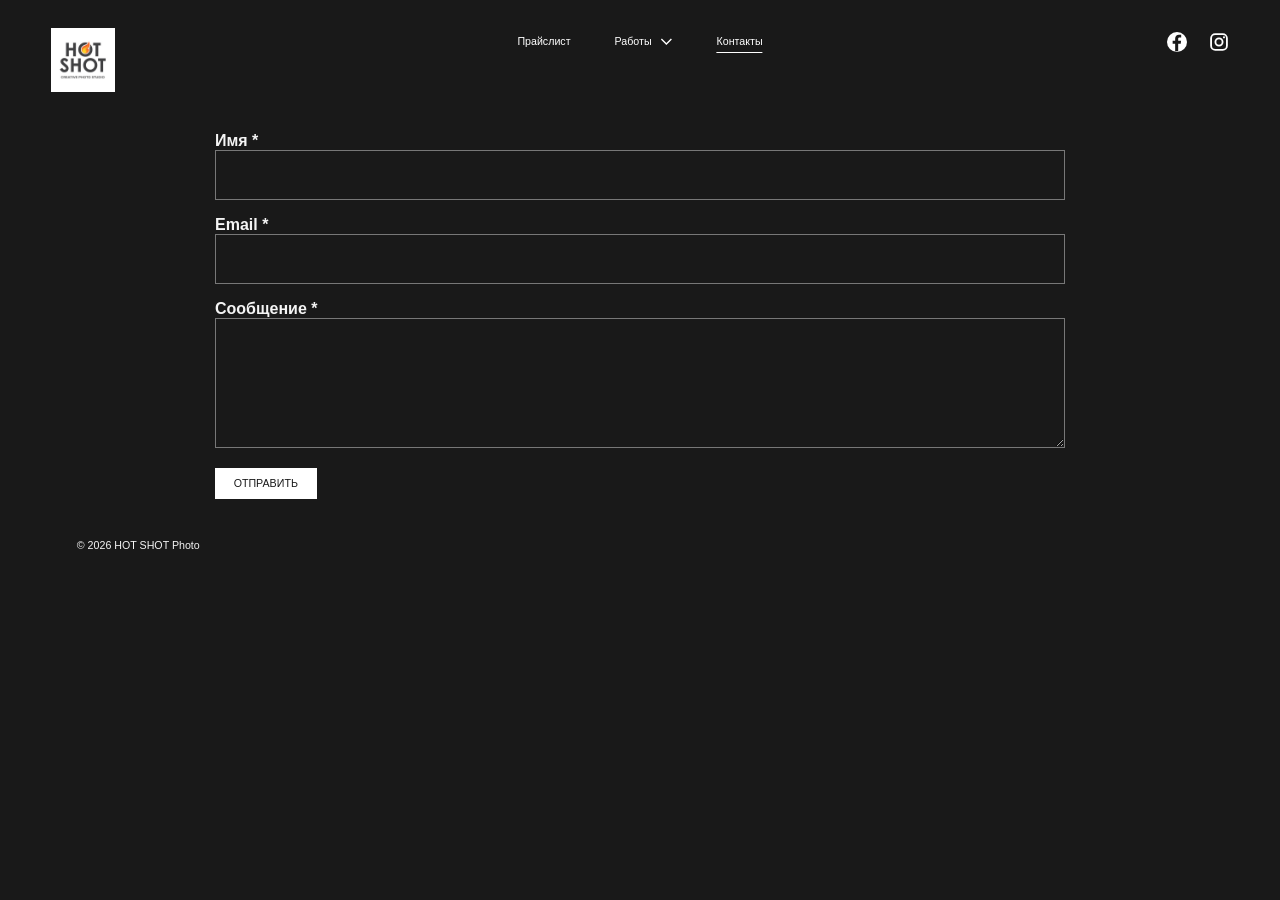
==== contacts.html @ 5870b9e6 "Refresh stylesheet cache for footer flow" ====
<!doctype html><html lang="ru"><head><meta charset="utf-8"><meta name="viewport" content="width=device-width,initial-scale=1"><title>HOT SHOT — Контакты</title><link rel="stylesheet" href="style.css?v=footer-flow-fix-v4-20260926"><style>.header{pointer-events:none}.header>a,.header .nav,.header .social{pointer-events:auto}</style></head><body><header class="header"><a href="index.html"><img class="logo" src="images/logo.jpg" alt="HOT SHOT"></a><nav class="nav"><a href="price.html">Прайслист</a><div class="dropdown"><button class="dropbtn"><span>Работы</span><svg class="chevron" viewBox="0 0 12 7" aria-hidden="true"><path d="m1 1 5 5 5-5" fill="none" stroke="currentColor" stroke-width="1.4"/></svg></button><div class="dropmenu"><a href="gallery.html?type=portrait">Портреты</a><a href="gallery.html?type=pairs">Пары</a><a href="gallery.html?type=scenes">Сценарии</a></div></div><a href="contacts.html" aria-current="page">Контакты</a></nav><div class="social"><a href="https://www.facebook.com/HOTSHOT.photostudio" target="_blank" rel="noopener noreferrer" aria-label="Facebook"><svg class="social-icon facebook-icon" viewBox="0 0 24 24" aria-hidden="true"><circle cx="12" cy="12" r="12" fill="currentColor"/><path d="M13.42 24v-9.03h3.03l.45-3.52h-3.48V9.2c0-1.02.28-1.72 1.74-1.72h1.86V4.33c-.32-.04-1.42-.14-2.71-.14-2.68 0-4.51 1.64-4.51 4.65v2.61H6.77v3.52H9.8V24h3.62Z" fill="#191919" transform="translate(0 -1)"/></svg></a><a href="https://www.instagram.com/hotshot_photostudio" target="_blank" rel="noopener noreferrer" aria-label="Instagram"><svg class="social-icon instagram-icon" viewBox="0 0 24 24" aria-hidden="true"><rect x="2.5" y="2.5" width="19" height="19" rx="5" fill="none" stroke="currentColor" stroke-width="2.2"/><circle cx="12" cy="12" r="4.3" fill="none" stroke="currentColor" stroke-width="2.2"/><circle cx="18" cy="6.4" r="1.25" fill="currentColor"/></svg></a></div></header><main class="contact"><form class="form" action="https://formsubmit.co/symbols.store@gmail.com" method="POST"><input type="hidden" name="_subject" value="Сообщение с сайта HOT SHOT"><input type="hidden" name="_captcha" value="false"><label>Имя *<input name="name" required style="cursor: text;"></label><label>Email *<input type="email" name="email" required></label><label>Сообщение *<textarea name="message" required></textarea></label><button class="btn" type="submit">ОТПРАВИТЬ</button></form></main><footer>© 2026 HOT SHOT Photo</footer></body></html>
---- style.css ----
* { box-sizing: border-box; }
html, body { margin: 0px; background: rgb(25, 25, 25); color: rgb(244, 244, 244); font-family: Arial, Helvetica, sans-serif; }
body { min-height: 100vh; display: flex; flex-direction: column; }
.header { height: 205px; padding: 28px 4%; position: relative; }
.logo { width: 96px; height: 96px; object-fit: contain; display: block; }
.nav { position: absolute; top: 35px; left: 50%; transform: translateX(-50%); display: flex; gap: 44px; align-items: center; }
.nav > a, .dropbtn { font-family: inherit; font-size: 16px; line-height: 1.2; color: rgb(255, 255, 255); text-decoration: none; background: none; border: 0px; cursor: pointer; padding: 0px; }
.dropbtn { display: flex; align-items: center; gap: 9px; }
.chevron { width: 12px; height: 7px; display: block; flex: 0 0 auto; transition: transform 0.18s; }
.dropdown:hover .chevron { transform: rotate(180deg); }
.nav > a, .dropmenu a { position: relative; }
.dropbtn > span { position: relative; }
.nav > a::after, .dropbtn > span::after, .dropmenu a::after { content: ""; position: absolute; left: 0px; right: 0px; bottom: -5px; height: 1px; background: currentcolor; transform: scaleX(0); transform-origin: left center; transition: transform 0.25s; }
.nav > a:hover::after, .nav > a[aria-current="page"]::after, .dropbtn:hover > span::after, .dropdown:hover .dropbtn > span::after, .dropbtn[aria-current="page"] > span::after, .dropmenu a:hover::after, .dropmenu a[aria-current="page"]::after { transform: scaleX(1); }
.dropdown { position: relative; }
.dropmenu { display: none; position: absolute; top: 100%; left: 0px; min-width: 160px; padding: 7px 0px 0px; background: rgb(25, 25, 25); border: 0px; z-index: 20; }
.dropdown:hover .dropmenu { display: flex; flex-direction: column; gap: 12px; }
.dropmenu a { color: rgb(255, 255, 255); text-decoration: none; font-size: 16px; white-space: nowrap; }
.social { position: absolute; right: 4%; top: 32px; display: flex; gap: 22px; }
.social a { color: rgb(255, 255, 255); text-decoration: none; width: 30px; height: 30px; display: block; line-height: 0; }
.social-icon { width: 100%; height: 100%; display: block; }
.homegrid { display: grid; grid-template-columns: repeat(3, 1fr); gap: 6.5%; padding: 10px 4% 70px; margin-top: -50px; }
.tile { height: 550px; position: relative; overflow: hidden; text-decoration: none; color: rgb(255, 255, 255); }
.tile img { width: 100%; height: 100%; object-fit: cover; display: block; }
.tile span { position: absolute; inset: 0px; display: grid; place-items: end center; padding-bottom: 88px; font-size: 30px; }
.tile span::after { content: ""; position: absolute; left: 50%; top: auto; bottom: 68px; width: 164px; height: 1px; background: rgb(255, 255, 255); transform: translateX(-50%); opacity: 0; }
.tile:hover span::after { opacity: 1; }
.gallery { flex: 1 1 0%; overflow: hidden; padding: 10px 0px 50px; margin-top: -50px; }
.slider { height: max(180px, -322px + 100vh); min-height: 0px; overflow: hidden; position: relative; padding-left: 3.5%; }
.track { height: 100%; display: flex; gap: 18px; align-items: center; position: relative; transition: transform 1s; }
.slide { height: 100%; width: auto; flex: 0 0 auto; object-fit: cover; cursor: pointer; }
.arrow { position: absolute; top: 50%; transform: translateY(-50%); width: 46px; height: 46px; border-radius: 50%; border: 0px; background: rgb(241, 241, 241); color: rgb(51, 51, 51); display: grid; place-items: center; padding: 0px; line-height: 0; cursor: pointer; }
.arrow svg { display: block; width: 20px; height: 20px; }
.prev { left: 24px; }
.next { right: 24px; }
.lightbox { display: none; position: fixed; inset: 0px; background: rgb(25, 25, 25); z-index: 100; align-items: center; justify-content: center; }
.lightbox.open { display: flex; }
.lightbox img { max-width: 92vw; max-height: 88vh; object-fit: contain; }
.close { position: absolute; top: 18px; right: 28px; background: none; border: 0px; color: rgb(255, 255, 255); font-size: 44px; cursor: pointer; }
.content { flex: 1 1 0%; max-width: 1480px; margin: auto; padding: 5px 3.5% 65px; }
.price-content { width: 100%; max-width: none; padding: 5px 5.6% 65px; }
.content h1 { font-size: 56px; font-weight: 400; margin: 0px 0px 24px; }
.content h2 { font-size: 42px; font-weight: 400; margin: 48px 0px 24px; }
.content p { font-size: 16px; line-height: 1.35; margin: 0px 0px 21px; }
.content a { color: rgb(255, 255, 255); }
.studio { display: grid; grid-template-columns: 1fr 1fr; gap: 18px; margin: 30px 0px 48px; }
.studio img { width: 100%; height: 310px; object-fit: cover; }
.price-content .studio { gap: 48px; margin: 30px 0px 48px; }
.price-content .studio img { height: 460px; }
.prices { display: grid; grid-template-columns: repeat(3, 1fr); gap: 14px; }
.price { border: 1px solid rgb(170, 170, 170); padding: 24px; min-height: 610px; display: flex; flex-direction: column; }
.price-content .prices { width: calc(100% + 80px); margin-left: -40px; gap: 24px; }
.price-content .price { min-height: 610px; padding: 40px 40px 50px; }
.price-content .price h3 { min-height: 84px; margin: 0px 0px 20px; }
.price-content .price .btn { align-self: stretch; text-align: center; padding: 22px 20px; }
.price-content .price-note { width: calc(100% + 80px); margin: 32px 0px 21px -40px; }
.price h3 { font-size: 20px; font-weight: 400; min-height: 56px; }
.price p { font-size: 16px; }
.btn { margin-top: auto; align-self: flex-start; background: rgb(255, 255, 255); text-decoration: none; padding: 14px 28px; border: 0px; font-size: 16px; cursor: pointer; color: rgb(25, 25, 25) !important; }
.contact { flex: 1 1 0%; display: grid; grid-template-columns: 200px minmax(400px, 850px); gap: 30px; justify-content: center; padding: 65px 5%; margin-top: -100px; }
.contacticons { display: flex; gap: 22px; padding-top: 60px; }
.contacticons a { color: rgb(255, 255, 255); text-decoration: none; width: 38px; height: 38px; display: block; line-height: 0; }
.contacticons .social-icon { width: 38px; height: 38px; }
.form { display: flex; flex-direction: column; }
.form label { font-weight: 700; margin-bottom: 4px; }
.form input, .form textarea { width: 100%; background: transparent; color: rgb(255, 255, 255); border: 1px solid rgb(119, 119, 119); padding: 14px; font: inherit; margin-bottom: 12px; }
.form input { height: 50px; }
.form textarea { height: 130px; resize: vertical; }
footer { padding: 21px 6%; font-size: 15px; margin-top: auto; }
@media (max-width: 800px) {
  .header { height: 125px; padding: 18px 5%; }
  .logo { width: 68px; height: 68px; }
  .nav { top: 25px; right: 5%; left: auto; transform: none; gap: 16px; }
  .nav > a, .dropbtn { font-size: 14px; }
  .social { right: 5%; top: 82px; }
  .social a { width: 22px; height: 22px; }
  .homegrid { grid-template-columns: 1fr; gap: 20px; padding: 25px 5% 45px; margin-top: 0px; }
  .tile { height: 60vh; min-height: 360px; }
  .gallery { overflow: visible; padding: 10px 0px 30px; margin-top: 0px; }
  .slider { height: auto; min-height: 0px; overflow: visible; padding: 0px; }
  .track { height: auto; display: flex; flex-direction: column; gap: 18px; transition: none; transform: none !important; }
  .slide.clone { display: none; }
  .slide { display: block; width: 100%; max-width: 100%; height: auto; object-fit: contain; cursor: default; }
  .arrow { display: none; }
  .content { padding: 8px 5% 45px; }
  .price-content { padding: 8px 5% 45px; }
  .price-content .studio { grid-template-columns: 1fr; gap: 18px; margin: 30px 0px 42px; }
  .price-content .studio img { height: 240px; }
  .price-content .prices { width: auto; margin-left: 0px; grid-template-columns: 1fr; gap: 20px; }
  .price-content .price { min-height: 0px; padding: 24px; }
  .price-content .price h3 { min-height: 0px; }
  .price-content .price .btn { align-self: stretch; padding: 14px 28px; }
  .price-content .price-note { width: auto; margin: 24px 0px 21px; }
  .content h1 { font-size: 39px; }
  .content h2 { font-size: 31px; }
  .studio { grid-template-columns: 1fr; }
  .studio img { height: 240px; }
  .prices { grid-template-columns: 1fr; }
  .price { min-height: 0px; }
  .contact { grid-template-columns: 1fr; padding: 45px 8%; margin-top: 0px; }
  .contacticons { padding: 0px; }
  .dropmenu { right: 0px; left: auto; }
  .lightbox img { max-width: 96vw; max-height: 84vh; }
}
@media (min-width: 801px) {
  .price-content { position: relative; top: -50px; }
}
@media (min-width: 801px) {
  .price-content .studio img { height: auto; align-self: start; object-fit: contain; }
  .price-content .price { padding-left: 24px; padding-right: 24px; }
  .price-content .price h3 { height: 84px; min-height: 84px; flex: 0 0 84px; }
}
@media (min-width: 801px) {
  .price-content .price p { font-size: 14px; }
}
@media (min-width: 801px) {
  .price-content .prices { gap: 16px; }
}
.price-content .price p { font-size: 14px; }
.price-content .price h3 { font-size: 16px; }
@media (max-width: 800px) {
  .price-content .price { padding-left: 18px; padding-right: 18px; }
}
@media (max-width: 800px) {
  .price-content .price p { font-size: 13px; }
  .price-content .price { padding-left: 16px; padding-right: 16px; }
}
@media (min-width: 801px) {
  .price-content .price p { font-size: 12px; }
}
@media (min-width: 801px) {
  .price-content .price .btn { margin-bottom: 50px; }
}
@media (min-width: 801px) {
  .price-content .price { min-height: 560px; }
}
@media (min-width: 801px) {
  .price-content .prices { align-items: start; }
  .price-content .price { min-height: 0px; padding-bottom: 21px; }
  .price-content .price .btn { margin-top: 0px; margin-bottom: 0px; }
}
@media (min-width: 801px) {
  .price-content .prices { align-items: stretch; }
  .price-content .price { min-height: 560px; padding-bottom: 50px; }
  .price-content .price .btn { margin-top: auto; margin-bottom: 0px; }
}
@media (min-width: 801px) {
  .price-content .price > p:last-of-type { margin-top: auto; }
  .price-content .price .btn { margin-top: 0px; }
}
.logo { width: 64px; height: 64px; }
.dropmenu a { align-self: flex-start; }
@media (max-width: 800px) {
  .logo { width: 45px; height: 45px; }
}
.nav > a, .dropbtn { font-size: 10.67px; }
.dropmenu a { font-size: 10.67px; }
.dropdown:hover .dropmenu { gap: 8px; }
main { position: relative; top: -33px; }
@media (min-width: 801px) {
  main.price-content { top: -83px; }
}
@media (max-width: 800px) {
  .nav > a, .dropbtn { font-size: 9.33px; }
  main { top: -32px; }
}
.social a { width: 20px; height: 20px; }
.contacticons a, .contacticons .social-icon { width: 25px; height: 25px; }
@media (max-width: 800px) {
  .social a { width: 15px; height: 15px; }
}
@media (min-width: 801px) {
  .gallery { height: max(294px, -293.6px + 130vh); flex: 0 0 auto; overflow: visible; }
  .slider { height: max(234px, -353.6px + 130vh); }
}
@media (max-width: 800px) {
  .nav { left: calc(52.5% + 22.5px); right: auto; transform: translateX(-50%); width: max-content; }
  .social { top: 75px; left: 5%; right: auto; width: 45px; display: flex; justify-content: space-between; gap: 0px; }
  .dropmenu { left: 0px; right: auto; }
}
.contact { display: flex; justify-content: center; }
.contact .form { width: min(850px, 100%); }
.contact .btn { padding: 9.33px 18.67px; font-size: 10.67px; }
@media (max-width: 800px) {
  .contact .form { font-size: 9.33px; }
}
footer { font-size: 10.67px; }
@media (max-width: 800px) {
  footer { font-size: 9.33px; }
}
@media (min-width: 801px) {
  main.price-content { top: -83px; }
  .contact { padding-top: 60px; }
}
@media (max-width: 800px) {
  .homegrid, .price-content, .contact { padding-top: 10px; }
}
@media (max-width: 800px) {
  .dropmenu a { font-size: 9.33px; }
}
footer { margin-top: 0px; padding-top: 0px; }
@media (min-width: 801px) {
  .homegrid, .contact { padding-bottom: 73px; }
  .gallery { height: max(317px, -270.6px + 130vh); padding-bottom: 73px; }
  .price-content { padding-bottom: 14px; }
}
@media (max-width: 800px) {
  .homegrid, .gallery, .price-content, .contact { padding-bottom: 72px; }
  .price-content { padding-bottom: 51px; }
}
.content, .contact { flex: 0 0 auto; }
.content { margin-top: 0px; margin-bottom: 0px; }
.contact { align-items: flex-start; }
@media (min-width: 801px) {
  .price-content { padding-bottom: 52px; }
}
@media (max-width: 800px) {
  .gallery { flex: 0 0 auto; }
}
body > footer { margin-top: 0px !important; }
body { min-height: 0px; }
.price-content h1 { font-size: 28px; }
.price-content h2 { font-size: 21px; }
.price-content > p { font-size: 12px; }
@media (max-width: 800px) {
  .price-content h1 { font-size: 19.5px; }
  .price-content h2 { font-size: 15.5px; }
  .price-content > p { font-size: 13px; }
}
@media (min-width: 801px) {
  .price-content .price > p:not(:last-of-type) { margin-bottom: 21px; }
}
@media (min-width: 801px) {
  .price-content .price .btn { padding-top: 15px; padding-bottom: 15px; }
}
@media (min-width: 801px) {
  .price-content .price { min-height: 540px; }
  .price-content .price h3 { margin-bottom: 12px; }
}
@media (min-width: 801px) {
  .price-content .price { padding-top: 21px; padding-bottom: 21px; }
  .price-content .price h3 { margin-bottom: 21px; }
}
@media (min-width: 801px) {
  .price-content .price { min-height: 540px; padding-top: 21px; padding-bottom: 21px; }
  .price-content .price h3 { margin-bottom: 21px; }
  .price-content .price > p:not(:last-of-type) { margin-bottom: 21px; }
  .price-content .price > p:last-of-type { margin-top: auto; margin-bottom: 21px; }
  .price-content .price .btn { margin-top: 0px; padding-top: 15px; padding-bottom: 15px; }
}
@media (min-width: 801px) {
  .price-content .price:nth-child(3) { min-height: 0px; align-self: start; }
  .price-content .price:nth-child(3) h3 { height: auto; min-height: 0px; flex: 0 0 auto; margin-bottom: 21px; }
  .price-content .price:nth-child(3) > p:last-of-type { margin-top: 0px; margin-bottom: 21px; }
  .price-content .price:nth-child(3) .btn { margin-top: 0px; }
}
@media (min-width: 801px) {
  .price-content .price:nth-child(-n+2) { min-height: 0px; }
  .price-content .price:nth-child(-n+2) h3 { height: auto; min-height: 0px; flex: 0 0 auto; margin-bottom: 21px; }
  .price-content .price:nth-child(-n+2) > p:last-of-type { margin-top: auto; margin-bottom: 21px; }
}
@media (min-width: 801px) {
  .price-content .price:nth-child(-n+2) h3 { height: 3lh; min-height: 3lh; flex: 0 0 3lh; }
}
@media (min-width: 801px) {
  .homegrid .tile { height: auto; aspect-ratio: 0.77 / 1; }
}
.homegrid .tile span { font-size: 24px; }
.homegrid .tile span::after { bottom: 75px; }
@media (max-width: 800px) {
  .homegrid .tile span { padding-bottom: 72px; font-size: 20px; }
  .homegrid .tile span::after { bottom: 60px; }
}
.homegrid .tile > span { padding: 0px; }
.homegrid .tile > span::after { display: none; }
.homegrid .tile > span > .tile-label { position: absolute; left: 50%; bottom: 16%; transform: translateX(-50%); white-space: nowrap; font-size: 30px; line-height: 1.2; }
.homegrid .tile-label::after { content: ""; position: absolute; left: 0px; right: 0px; top: calc(100% + 11px); height: 1px; background: rgb(255, 255, 255); transform: scaleX(0); transform-origin: center center; transition: transform 0.25s; }
.homegrid .tile:hover .tile-label::after { transform: scaleX(1); }
@media (max-width: 800px) {
  .homegrid .tile > span > .tile-label { font-size: 18px; }
  .homegrid .tile-label::after { top: calc(100% + 7px); }
}
.homegrid .tile > span > .tile-label { inset: auto auto 16%; display: block; width: max-content; font-size: clamp(18px, 1.875vw, 30px); }
.homegrid .tile-label::after { top: calc(100% + 0.7vw); }
@media (max-width: 800px) {
  .homegrid .tile > span > .tile-label { font-size: clamp(14px, 1.875vw, 18px); }
  .homegrid .tile-label::after { top: calc(100% + 0.7vw); }
}
.homegrid .tile > span > .tile-label { color-scheme: unset; forced-color-adjust: unset; math-depth: unset; position-anchor: unset; text-size-adjust: unset; appearance: unset; font-feature-settings: unset; font-kerning: unset; font-language-override: unset; font-optical-sizing: unset; font-palette: unset; font-size-adjust: unset; font-stretch: unset; font-style: unset; font-synthesis: unset; font-variant: unset; font-variation-settings: unset; font-weight: unset; position-area: unset; text-orientation: unset; text-rendering: unset; text-spacing-trim: unset; -webkit-font-smoothing: unset; -webkit-locale: unset; -webkit-text-orientation: unset; -webkit-writing-mode: unset; writing-mode: unset; zoom: unset; accent-color: unset; place-content: unset; place-items: unset; place-self: unset; alignment-baseline: unset; anchor-name: unset; anchor-scope: unset; animation-composition: unset; animation: unset; animation-trigger: unset; app-region: unset; aspect-ratio: unset; backdrop-filter: unset; backface-visibility: unset; background: unset; background-blend-mode: unset; baseline-shift: unset; baseline-source: unset; block-size: unset; border-block: unset; border: unset; border-radius: unset; border-collapse: unset; border-end-end-radius: unset; border-end-start-radius: unset; border-inline: unset; border-shape: unset; border-start-end-radius: unset; border-start-start-radius: unset; box-decoration-break: unset; box-shadow: unset; box-sizing: unset; break-after: unset; break-before: unset; break-inside: unset; buffered-rendering: unset; caption-side: unset; caret-animation: unset; caret-color: unset; caret-shape: unset; clear: unset; clip: unset; clip-path: unset; clip-rule: unset; color-interpolation: unset; color-interpolation-filters: unset; color-rendering: unset; columns: unset; column-fill: unset; gap: unset; rule-break: unset; rule: unset; rule-inset: unset; rule-visibility-items: unset; column-span: unset; contain: unset; contain-intrinsic-block-size: unset; contain-intrinsic-size: unset; contain-intrinsic-inline-size: unset; container: unset; content: unset; content-visibility: unset; corner-shape: unset; corner-block-end-shape: unset; corner-block-start-shape: unset; counter-increment: unset; counter-reset: unset; counter-set: unset; cursor: unset; cx: unset; cy: unset; d: unset; dominant-baseline: unset; dynamic-range-limit: unset; empty-cells: unset; field-sizing: unset; fill: unset; fill-opacity: unset; fill-rule: unset; filter: unset; flex: unset; flex-flow: unset; flex-line-count: unset; float: unset; flood-color: unset; flood-opacity: unset; grid: unset; grid-area: unset; height: unset; hyphenate-character: unset; hyphenate-limit-chars: unset; hyphens: unset; image-orientation: unset; image-rendering: unset; initial-letter: unset; inline-size: unset; inset-block: unset; inset-inline: unset; interactivity: unset; interest-delay: unset; interpolate-size: unset; isolation: unset; letter-spacing: unset; lighting-color: unset; line-break: unset; list-style: unset; margin-block: unset; margin: unset; margin-inline: unset; marker: unset; mask: unset; mask-type: unset; math-shift: unset; math-style: unset; max-block-size: unset; max-height: unset; max-inline-size: unset; max-width: unset; min-block-size: unset; min-height: unset; min-inline-size: unset; min-width: unset; mix-blend-mode: unset; object-fit: unset; object-position: unset; object-view-box: unset; offset: unset; opacity: unset; order: unset; orphans: unset; outline: unset; outline-offset: unset; overflow-anchor: unset; overflow-block: unset; overflow-clip-margin: unset; overflow-inline: unset; overflow-wrap: unset; overflow: unset; overlay: unset; overscroll-behavior-block: unset; overscroll-behavior-inline: unset; overscroll-behavior: unset; padding-block: unset; padding: unset; padding-inline: unset; page: unset; page-margin-safety: unset; page-orientation: unset; paint-order: unset; perspective: unset; perspective-origin: unset; pointer-events: unset; position-try: unset; position-visibility: unset; print-color-adjust: unset; quotes: unset; r: unset; reading-flow: unset; reading-order: unset; resize: unset; right: unset; rotate: unset; ruby-align: unset; ruby-overhang: unset; ruby-position: unset; rule-overlap: unset; rx: unset; ry: unset; scale: unset; scroll-axis-lock: unset; scroll-behavior: unset; scroll-initial-target: unset; scroll-margin-block: unset; scroll-margin: unset; scroll-margin-inline: unset; scroll-marker-group: unset; scroll-padding-block: unset; scroll-padding: unset; scroll-padding-inline: unset; scroll-snap-align: unset; scroll-snap-stop: unset; scroll-snap-type: unset; scroll-target-group: unset; scroll-timeline: unset; scrollbar-color: unset; scrollbar-gutter: unset; scrollbar-width: unset; shape-image-threshold: unset; shape-margin: unset; shape-outside: unset; shape-rendering: unset; size: unset; speak: unset; stop-color: unset; stop-opacity: unset; stroke: unset; stroke-dasharray: unset; stroke-dashoffset: unset; stroke-linecap: unset; stroke-linejoin: unset; stroke-miterlimit: unset; stroke-opacity: unset; stroke-width: unset; tab-size: unset; table-layout: unset; text-align: unset; text-align-last: unset; text-anchor: unset; text-autospace: unset; text-box: unset; text-combine-upright: unset; text-decoration: unset; text-decoration-skip-ink: unset; text-emphasis: unset; text-emphasis-position: unset; text-fit: unset; text-indent: unset; text-justify: unset; text-overflow: unset; text-shadow: unset; text-transform: unset; text-underline-offset: unset; text-underline-position: unset; text-wrap-style: unset; timeline-scope: unset; timeline-trigger: unset; top: unset; touch-action: unset; transform-box: unset; transform-origin: unset; transform-style: unset; transition: unset; translate: unset; trigger-scope: unset; user-select: unset; vector-effect: unset; vertical-align: unset; view-timeline: unset; view-transition-class: unset; view-transition-group: unset; view-transition-name: unset; view-transition-scope: unset; visibility: unset; border-spacing: unset; -webkit-box-align: unset; -webkit-box-decoration-break: unset; -webkit-box-direction: unset; -webkit-box-flex: unset; -webkit-box-ordinal-group: unset; -webkit-box-orient: unset; -webkit-box-pack: unset; -webkit-box-reflect: unset; -webkit-line-break: unset; -webkit-line-clamp: unset; -webkit-mask-box-image: unset; -webkit-rtl-ordering: unset; -webkit-ruby-position: unset; -webkit-tap-highlight-color: unset; -webkit-text-combine: unset; -webkit-text-decorations-in-effect: unset; -webkit-text-fill-color: unset; -webkit-text-security: unset; -webkit-text-stroke: unset; -webkit-user-drag: unset; widows: unset; will-change: unset; window-drag: unset; word-break: unset; word-spacing: unset; x: unset; y: unset; z-index: unset; position: absolute; left: 50%; bottom: 16%; display: block; width: max-content; transform: translateX(-50%); color: rgb(255, 255, 255); font-family: Arial, Helvetica, sans-serif; font-size: clamp(16px, 1.5vw, 24px); line-height: 1.2; white-space: nowrap; }
.homegrid .tile-label::after { top: calc(100% + 0.7vw); }
@media (max-width: 800px) {
  .homegrid .tile > span > .tile-label { font-size: 16px; }
  .homegrid .tile-label::after { top: calc(100% + 6px); }
}
.homegrid .tile-label::after { width: auto; bottom: auto; }
@media (min-width: 801px) {
  .header { z-index: 40; }
}
.back-to-top { display: none; }
@media (max-width: 800px) {
  .nav > a, .dropbtn, .dropmenu a { font-size: 14px; }
  .homegrid .tile > span > .tile-label { font-size: 24px; }
  .content h1 { font-size: 58.5px; }
  .content h2 { font-size: 46.5px; }
  .content p { font-size: 24px; }
  .price-content h1 { font-size: 29.25px; }
  .price-content h2 { font-size: 23.25px; }
  .price-content > p { font-size: 19.5px; }
  .price-content .price h3 { font-size: 24px; }
  .price-content .price p { font-size: 19.5px; }
  .contact .form { font-size: 14px; }
  footer { font-size: 14px; }
  .close { font-size: 66px; }
  .back-to-top { display: block; margin: 28px auto 0px; padding: 9px 18px; border: 1px solid rgb(244, 244, 244); background: rgb(244, 244, 244); color: rgb(25, 25, 25); font-family: inherit; font-size: 14px; line-height: 1.2; cursor: pointer; }
}
@media (max-width: 800px) {
  .dropdown:hover .dropmenu { gap: 2px; }
  main { top: -8px; }
}
.homegrid .tile img { object-fit: contain; }
@media (max-width: 800px) {
  .homegrid .tile { height: auto; min-height: 0px; aspect-ratio: auto; }
  .homegrid .tile img { height: auto; object-fit: contain; }
}
@media (max-width: 800px) {
  .logo { width: 67.5px; height: 67.5px; }
  .nav { left: calc(52.5% + 33.75px); gap: 8px; }
  .nav > a, .dropbtn, .dropmenu a { font-size: clamp(16px, 7.1px + 2.4vw, 17px); letter-spacing: -0.2px; }
  .social { top: 95px; width: 67.5px; }
  .social a { width: 22.5px; height: 22.5px; }
  .dropbtn { gap: 4px; }
  .nav > a::after, .dropbtn > span::after, .dropmenu a::after { bottom: -1px; }
  main { top: 8px; }
}

@media (min-width: 801px) {
  .homegrid {
    display: grid;
    width: 100%;
    margin-left: 0;
    margin-right: 0;
    padding-left: 4%;
    padding-right: 4%;
    grid-template-columns: repeat(3, minmax(0, 1fr));
    gap: clamp(24px, 6.5vw, 88px);
  }
  .homegrid .tile {
    width: auto;
    height: auto;
    aspect-ratio: 0.77 / 1;
  }
  .homegrid .tile img {
    width: 100%;
    height: 100%;
    object-fit: cover;
  }
}


/* Keep the footer aligned with the visible content after the page relative top offsets. */
.price-content > :last-child {
  margin-bottom: 0;
}

@media (min-width: 801px) {
  .homegrid,
  .gallery,
  .contact {
    padding-bottom: 40px;
  }
  .price-content {
    padding-bottom: 35px;
  }
  body > main ~ footer {
    margin-top: -33px !important;
  }
  body > main.price-content ~ footer {
    margin-top: -83px !important;
  }
}

@media (max-width: 800px) {
  .homegrid,
  .gallery,
  .price-content,
  .contact {
    padding-bottom: 70px;
  }
  body > main ~ footer {
    margin-top: 8px !important;
  }
}
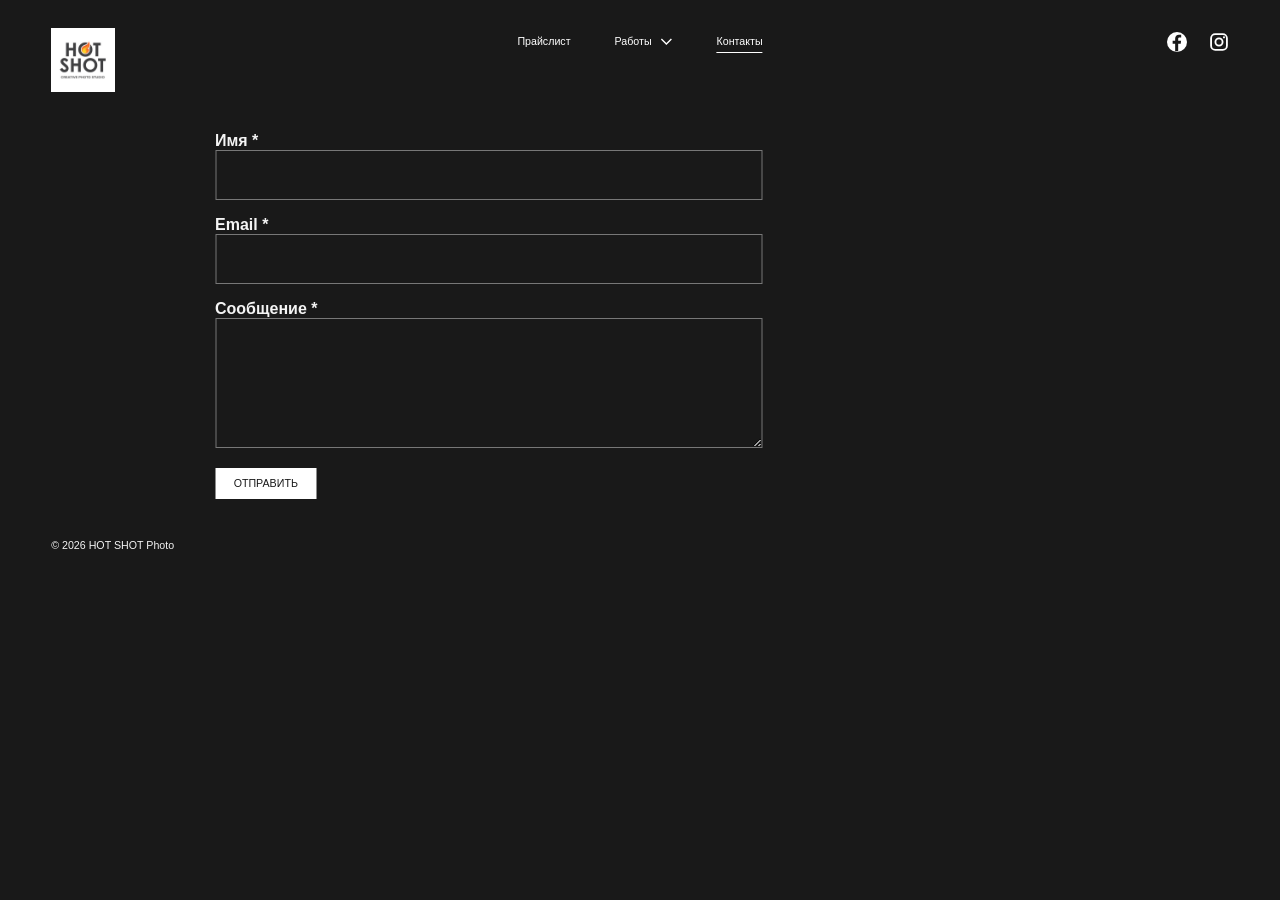
==== commit 3efeb58b: "Refresh desktop layout stylesheet" ====
--- a/contacts.html
+++ b/contacts.html
@@ -1 +1 @@
-<!doctype html><html lang="ru"><head><meta charset="utf-8"><meta name="viewport" content="width=device-width,initial-scale=1"><title>HOT SHOT — Контакты</title><link rel="stylesheet" href="style.css?v=footer-flow-fix-v4-20260926"><style>.header{pointer-events:none}.header>a,.header .nav,.header .social{pointer-events:auto}</style></head><body><header class="header"><a href="index.html"><img class="logo" src="images/logo.jpg" alt="HOT SHOT"></a><nav class="nav"><a href="price.html">Прайслист</a><div class="dropdown"><button class="dropbtn"><span>Работы</span><svg class="chevron" viewBox="0 0 12 7" aria-hidden="true"><path d="m1 1 5 5 5-5" fill="none" stroke="currentColor" stroke-width="1.4"/></svg></button><div class="dropmenu"><a href="gallery.html?type=portrait">Портреты</a><a href="gallery.html?type=pairs">Пары</a><a href="gallery.html?type=scenes">Сценарии</a></div></div><a href="contacts.html" aria-current="page">Контакты</a></nav><div class="social"><a href="https://www.facebook.com/HOTSHOT.photostudio" target="_blank" rel="noopener noreferrer" aria-label="Facebook"><svg class="social-icon facebook-icon" viewBox="0 0 24 24" aria-hidden="true"><circle cx="12" cy="12" r="12" fill="currentColor"/><path d="M13.42 24v-9.03h3.03l.45-3.52h-3.48V9.2c0-1.02.28-1.72 1.74-1.72h1.86V4.33c-.32-.04-1.42-.14-2.71-.14-2.68 0-4.51 1.64-4.51 4.65v2.61H6.77v3.52H9.8V24h3.62Z" fill="#191919" transform="translate(0 -1)"/></svg></a><a href="https://www.instagram.com/hotshot_photostudio" target="_blank" rel="noopener noreferrer" aria-label="Instagram"><svg class="social-icon instagram-icon" viewBox="0 0 24 24" aria-hidden="true"><rect x="2.5" y="2.5" width="19" height="19" rx="5" fill="none" stroke="currentColor" stroke-width="2.2"/><circle cx="12" cy="12" r="4.3" fill="none" stroke="currentColor" stroke-width="2.2"/><circle cx="18" cy="6.4" r="1.25" fill="currentColor"/></svg></a></div></header><main class="contact"><form class="form" action="https://formsubmit.co/symbols.store@gmail.com" method="POST"><input type="hidden" name="_subject" value="Сообщение с сайта HOT SHOT"><input type="hidden" name="_captcha" value="false"><label>Имя *<input name="name" required style="cursor: text;"></label><label>Email *<input type="email" name="email" required></label><label>Сообщение *<textarea name="message" required></textarea></label><button class="btn" type="submit">ОТПРАВИТЬ</button></form></main><footer>© 2026 HOT SHOT Photo</footer></body></html>
+<!doctype html><html lang="ru"><head><meta charset="utf-8"><meta name="viewport" content="width=device-width,initial-scale=1"><title>HOT SHOT — Контакты</title><link rel="stylesheet" href="style.css?v=desktop-alignment-v1-20260926"><style>.header{pointer-events:none}.header>a,.header .nav,.header .social{pointer-events:auto}</style></head><body><header class="header"><a href="index.html"><img class="logo" src="images/logo.jpg" alt="HOT SHOT"></a><nav class="nav"><a href="price.html">Прайслист</a><div class="dropdown"><button class="dropbtn"><span>Работы</span><svg class="chevron" viewBox="0 0 12 7" aria-hidden="true"><path d="m1 1 5 5 5-5" fill="none" stroke="currentColor" stroke-width="1.4"/></svg></button><div class="dropmenu"><a href="gallery.html?type=portrait">Портреты</a><a href="gallery.html?type=pairs">Пары</a><a href="gallery.html?type=scenes">Сценарии</a></div></div><a href="contacts.html" aria-current="page">Контакты</a></nav><div class="social"><a href="https://www.facebook.com/HOTSHOT.photostudio" target="_blank" rel="noopener noreferrer" aria-label="Facebook"><svg class="social-icon facebook-icon" viewBox="0 0 24 24" aria-hidden="true"><circle cx="12" cy="12" r="12" fill="currentColor"/><path d="M13.42 24v-9.03h3.03l.45-3.52h-3.48V9.2c0-1.02.28-1.72 1.74-1.72h1.86V4.33c-.32-.04-1.42-.14-2.71-.14-2.68 0-4.51 1.64-4.51 4.65v2.61H6.77v3.52H9.8V24h3.62Z" fill="#191919" transform="translate(0 -1)"/></svg></a><a href="https://www.instagram.com/hotshot_photostudio" target="_blank" rel="noopener noreferrer" aria-label="Instagram"><svg class="social-icon instagram-icon" viewBox="0 0 24 24" aria-hidden="true"><rect x="2.5" y="2.5" width="19" height="19" rx="5" fill="none" stroke="currentColor" stroke-width="2.2"/><circle cx="12" cy="12" r="4.3" fill="none" stroke="currentColor" stroke-width="2.2"/><circle cx="18" cy="6.4" r="1.25" fill="currentColor"/></svg></a></div></header><main class="contact"><form class="form" action="https://formsubmit.co/symbols.store@gmail.com" method="POST"><input type="hidden" name="_subject" value="Сообщение с сайта HOT SHOT"><input type="hidden" name="_captcha" value="false"><label>Имя *<input name="name" required style="cursor: text;"></label><label>Email *<input type="email" name="email" required></label><label>Сообщение *<textarea name="message" required></textarea></label><button class="btn" type="submit">ОТПРАВИТЬ</button></form></main><footer>© 2026 HOT SHOT Photo</footer></body></html>
--- a/style.css
+++ b/style.css
@@ -390,3 +390,23 @@
     margin-top: 8px !important;
   }
 }
+
+
+/* Let the desktop gallery container end at its slider, without a second fixed-height spacer. */
+@media (min-width: 801px) {
+  .gallery {
+    height: auto;
+  }
+}
+
+
+/* Desktop: align footer with logo and shorten the contact form from the right. */
+@media (min-width: 801px) {
+  body > footer {
+    padding-left: 4%;
+  }
+  .contact .form {
+    width: 547px;
+    transform: translateX(-151.5px);
+  }
+}
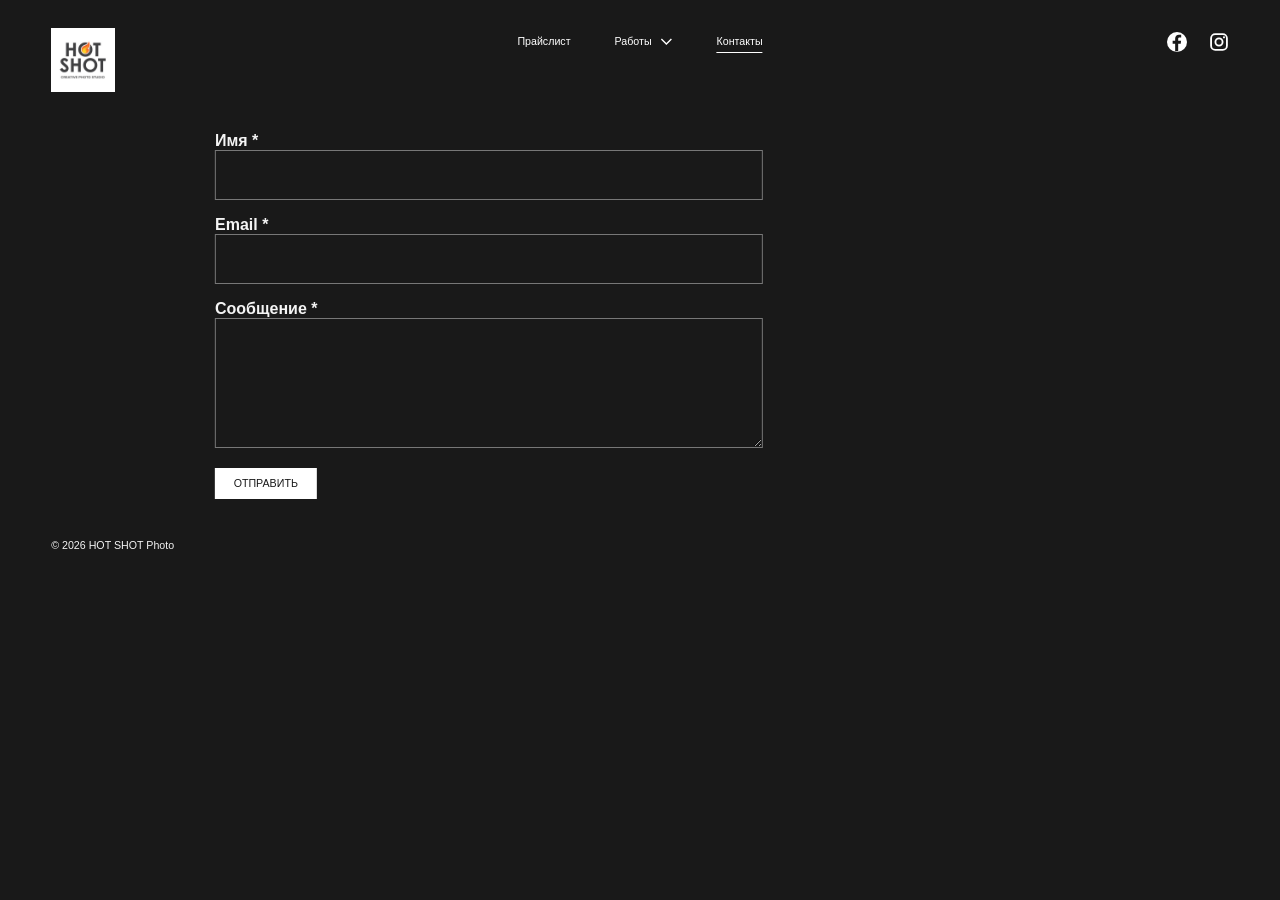
==== commit 50de6403: "Refresh desktop layout stylesheet cache" ====
--- a/contacts.html
+++ b/contacts.html
@@ -1 +1 @@
-<!doctype html><html lang="ru"><head><meta charset="utf-8"><meta name="viewport" content="width=device-width,initial-scale=1"><title>HOT SHOT — Контакты</title><link rel="stylesheet" href="style.css?v=desktop-alignment-v1-20260926"><style>.header{pointer-events:none}.header>a,.header .nav,.header .social{pointer-events:auto}</style></head><body><header class="header"><a href="index.html"><img class="logo" src="images/logo.jpg" alt="HOT SHOT"></a><nav class="nav"><a href="price.html">Прайслист</a><div class="dropdown"><button class="dropbtn"><span>Работы</span><svg class="chevron" viewBox="0 0 12 7" aria-hidden="true"><path d="m1 1 5 5 5-5" fill="none" stroke="currentColor" stroke-width="1.4"/></svg></button><div class="dropmenu"><a href="gallery.html?type=portrait">Портреты</a><a href="gallery.html?type=pairs">Пары</a><a href="gallery.html?type=scenes">Сценарии</a></div></div><a href="contacts.html" aria-current="page">Контакты</a></nav><div class="social"><a href="https://www.facebook.com/HOTSHOT.photostudio" target="_blank" rel="noopener noreferrer" aria-label="Facebook"><svg class="social-icon facebook-icon" viewBox="0 0 24 24" aria-hidden="true"><circle cx="12" cy="12" r="12" fill="currentColor"/><path d="M13.42 24v-9.03h3.03l.45-3.52h-3.48V9.2c0-1.02.28-1.72 1.74-1.72h1.86V4.33c-.32-.04-1.42-.14-2.71-.14-2.68 0-4.51 1.64-4.51 4.65v2.61H6.77v3.52H9.8V24h3.62Z" fill="#191919" transform="translate(0 -1)"/></svg></a><a href="https://www.instagram.com/hotshot_photostudio" target="_blank" rel="noopener noreferrer" aria-label="Instagram"><svg class="social-icon instagram-icon" viewBox="0 0 24 24" aria-hidden="true"><rect x="2.5" y="2.5" width="19" height="19" rx="5" fill="none" stroke="currentColor" stroke-width="2.2"/><circle cx="12" cy="12" r="4.3" fill="none" stroke="currentColor" stroke-width="2.2"/><circle cx="18" cy="6.4" r="1.25" fill="currentColor"/></svg></a></div></header><main class="contact"><form class="form" action="https://formsubmit.co/symbols.store@gmail.com" method="POST"><input type="hidden" name="_subject" value="Сообщение с сайта HOT SHOT"><input type="hidden" name="_captcha" value="false"><label>Имя *<input name="name" required style="cursor: text;"></label><label>Email *<input type="email" name="email" required></label><label>Сообщение *<textarea name="message" required></textarea></label><button class="btn" type="submit">ОТПРАВИТЬ</button></form></main><footer>© 2026 HOT SHOT Photo</footer></body></html>
+<!doctype html><html lang="ru"><head><meta charset="utf-8"><meta name="viewport" content="width=device-width,initial-scale=1"><title>HOT SHOT — Контакты</title><link rel="stylesheet" href="style.css?v=desktop-alignment-v2-20260926"><style>.header{pointer-events:none}.header>a,.header .nav,.header .social{pointer-events:auto}</style></head><body><header class="header"><a href="index.html"><img class="logo" src="images/logo.jpg" alt="HOT SHOT"></a><nav class="nav"><a href="price.html">Прайслист</a><div class="dropdown"><button class="dropbtn"><span>Работы</span><svg class="chevron" viewBox="0 0 12 7" aria-hidden="true"><path d="m1 1 5 5 5-5" fill="none" stroke="currentColor" stroke-width="1.4"/></svg></button><div class="dropmenu"><a href="gallery.html?type=portrait">Портреты</a><a href="gallery.html?type=pairs">Пары</a><a href="gallery.html?type=scenes">Сценарии</a></div></div><a href="contacts.html" aria-current="page">Контакты</a></nav><div class="social"><a href="https://www.facebook.com/HOTSHOT.photostudio" target="_blank" rel="noopener noreferrer" aria-label="Facebook"><svg class="social-icon facebook-icon" viewBox="0 0 24 24" aria-hidden="true"><circle cx="12" cy="12" r="12" fill="currentColor"/><path d="M13.42 24v-9.03h3.03l.45-3.52h-3.48V9.2c0-1.02.28-1.72 1.74-1.72h1.86V4.33c-.32-.04-1.42-.14-2.71-.14-2.68 0-4.51 1.64-4.51 4.65v2.61H6.77v3.52H9.8V24h3.62Z" fill="#191919" transform="translate(0 -1)"/></svg></a><a href="https://www.instagram.com/hotshot_photostudio" target="_blank" rel="noopener noreferrer" aria-label="Instagram"><svg class="social-icon instagram-icon" viewBox="0 0 24 24" aria-hidden="true"><rect x="2.5" y="2.5" width="19" height="19" rx="5" fill="none" stroke="currentColor" stroke-width="2.2"/><circle cx="12" cy="12" r="4.3" fill="none" stroke="currentColor" stroke-width="2.2"/><circle cx="18" cy="6.4" r="1.25" fill="currentColor"/></svg></a></div></header><main class="contact"><form class="form" action="https://formsubmit.co/symbols.store@gmail.com" method="POST"><input type="hidden" name="_subject" value="Сообщение с сайта HOT SHOT"><input type="hidden" name="_captcha" value="false"><label>Имя *<input name="name" required style="cursor: text;"></label><label>Email *<input type="email" name="email" required></label><label>Сообщение *<textarea name="message" required></textarea></label><button class="btn" type="submit">ОТПРАВИТЬ</button></form></main><footer>© 2026 HOT SHOT Photo</footer></body></html>
--- a/style.css
+++ b/style.css
@@ -406,7 +406,7 @@
     padding-left: 4%;
   }
   .contact .form {
-    width: 547px;
-    transform: translateX(-151.5px);
-  }
-}
+    width: 547.67px;
+    transform: translateX(-151.165px);
+  }
+}
